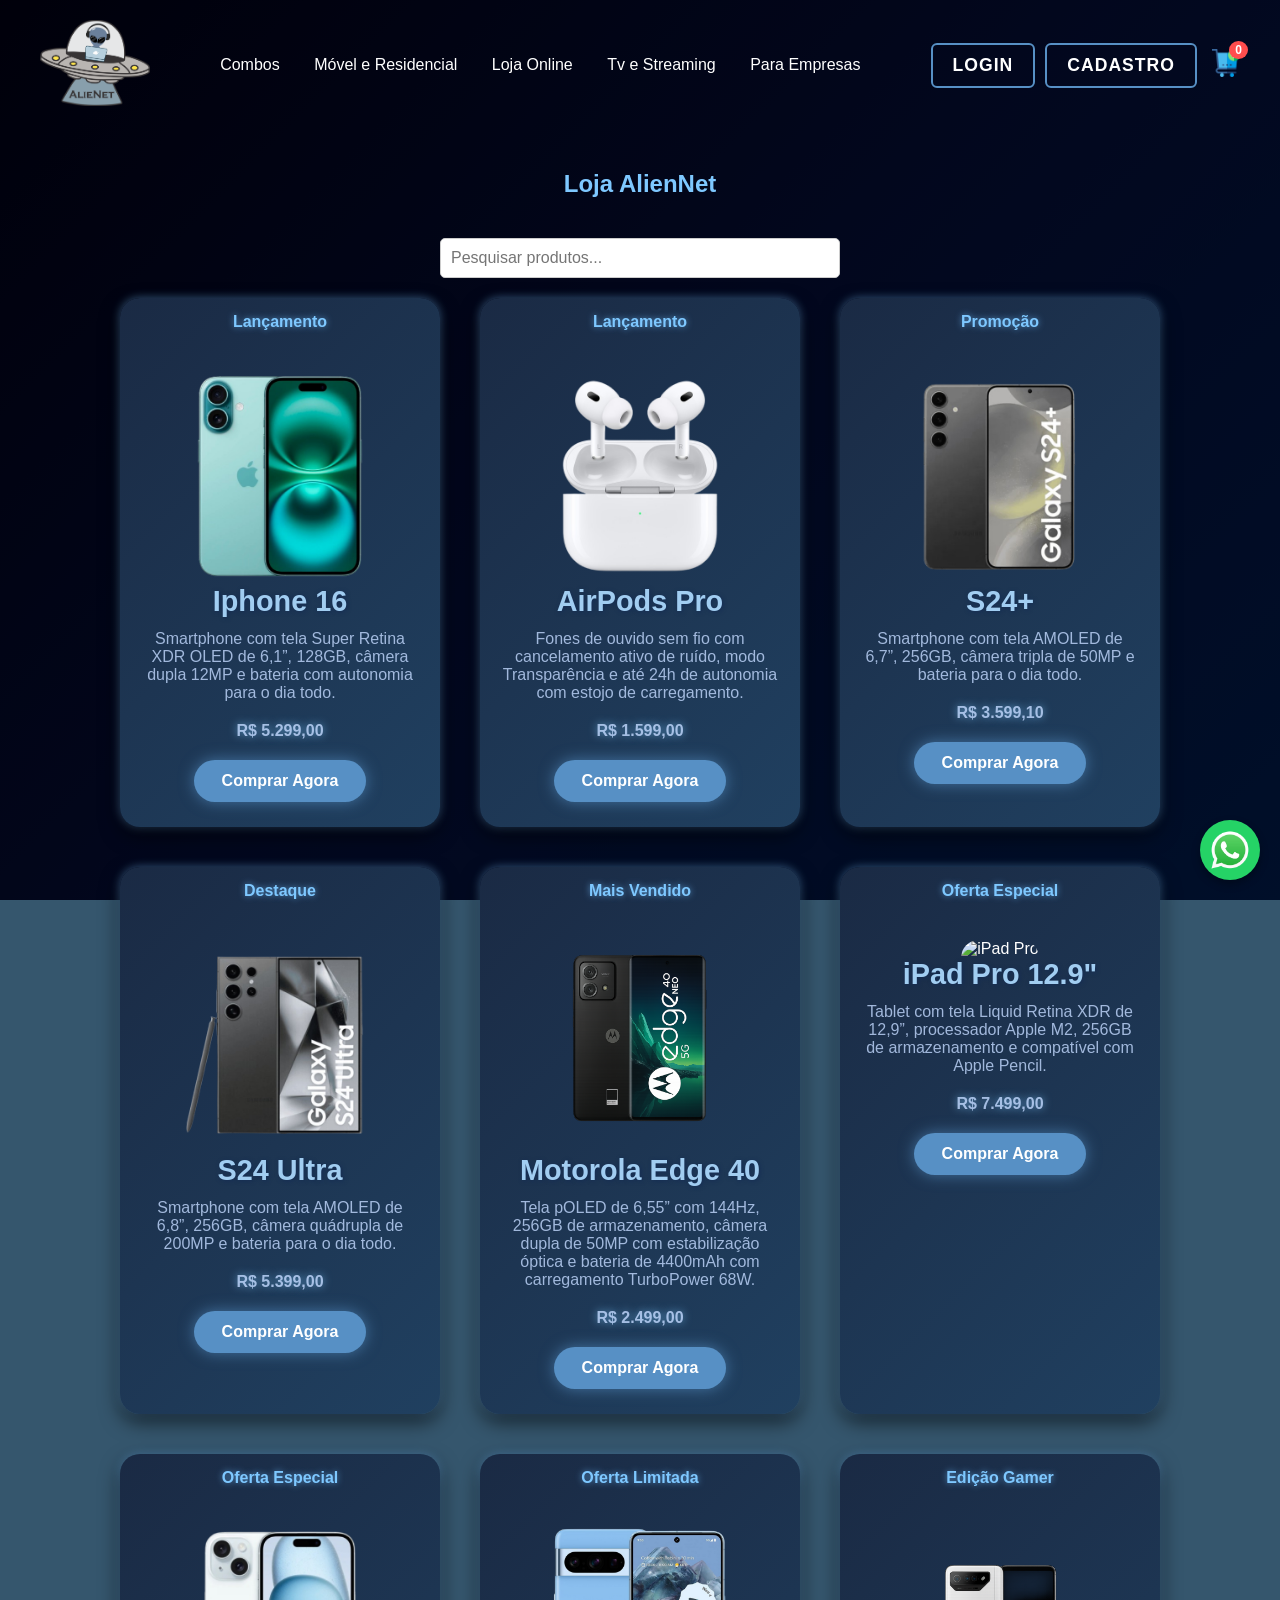
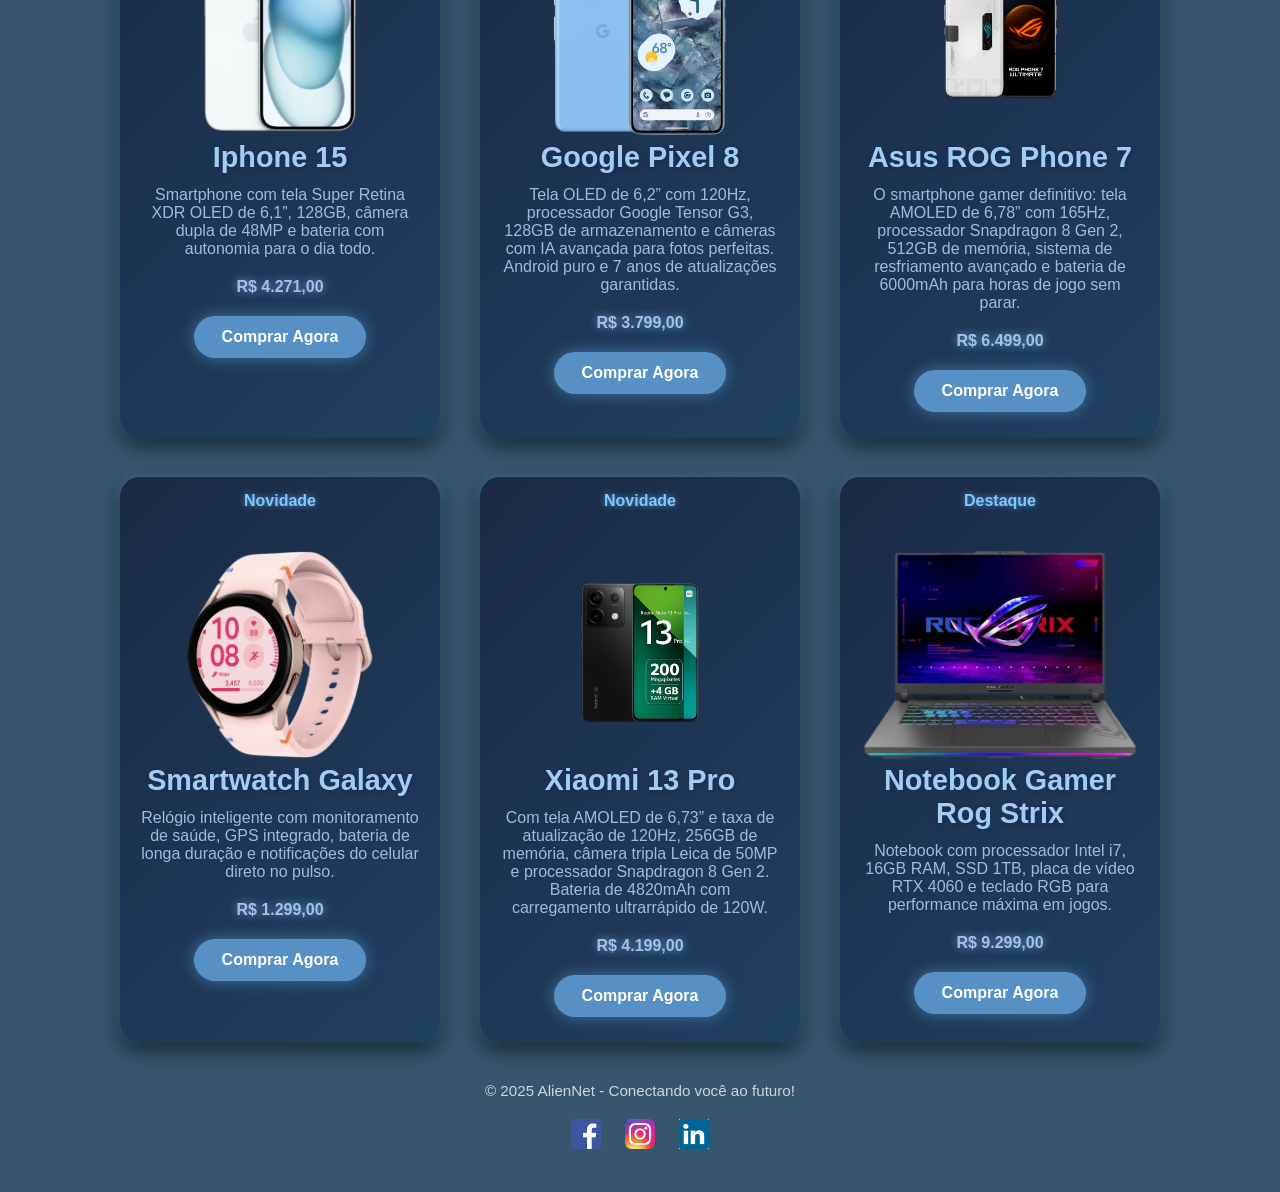
==== celulares.html @ 900efec1 "primeiro commit projeto limpo" ====
<!DOCTYPE html>
<html lang="pt-BR">

<head>
    <meta charset="UTF-8" />
    <meta name="viewport" content="width=device-width, initial-scale=1" />
    <title>AlieNet - Loja de Celulares</title>
    <link rel="stylesheet" href="celulares.css" />
</head>

<body>

    <header>
        <a href="index.html" class="voltar-home">
            <img src="imagens/logo-alienet.png" alt="Voltar para a página inicial" />
        </a>

        <nav>
            <a href="combos.html">Combos</a>
            <a href="internet-movel-residencial.html">Móvel e Residencial</a>
            <a href="celulares.html">Loja Online</a>
            <a href="tv-e-streaming.html">Tv e Streaming</a>
            <a href="para-empresas.html">Para Empresas</a>
        </nav>

        <div class="login-carrinho">
            <div class="login">
                <a href="login.html">Login</a>
                <a href="cadastro.html">Cadastro</a>
            </div>
            <a href="carrinho.html" class="carrinho-link">
                <img src="imagens/order.png" alt="Carrinho" class="icone-carrinho">
                <span id="badgeCarrinho">0</span>
            </a>
        </div>
    </header>


    <section class="shopping-celulares">
        <h1 style="text-align:center; margin: 40px 0; color:#7ec8ff; font-weight:900;">Loja AlienNet</h1>

        <!-- Campo de busca -->
        <div class="filtro-produtos" style="text-align:center; margin-bottom:20px;">
            <input type="text" id="buscaProduto" placeholder="Pesquisar produtos..."
                style="padding:10px; width:80%; max-width:400px; font-size:1rem; border-radius:5px; border:1px solid #ccc;">
        </div>

        <div class="container">
            <!-- Celulares -->
            <div class="plano-wrapper">
                <div class="promocao">Lançamento</div>
                <div class="plano">
                    <img src="imagens/iphone-16.png" alt="Iphone 16" />
                    <h2>Iphone 16</h2>
                    <p>Smartphone com tela Super Retina XDR OLED de 6,1”, 128GB, câmera dupla 12MP e bateria com
                        autonomia para o dia todo.</p>
                    <p class="preco">R$ 5.299,00</p>
                    <a href="pagamento.html" class="botao">Comprar Agora</a>
                </div>
            </div>

            <div class="plano-wrapper">
                <div class="promocao">Lançamento</div>
                <div class="plano">
                    <img src="imagens/airpods-pro.png" alt="AirPods Pro" />
                    <h2>AirPods Pro</h2>
                    <p>Fones de ouvido sem fio com cancelamento ativo de ruído, modo Transparência e até 24h de
                        autonomia com estojo de carregamento.</p>
                    <p class="preco">R$ 1.599,00</p>
                    <a href="pagamento.html" class="botao">Comprar Agora</a>
                </div>
            </div>

            <div class="plano-wrapper">
                <div class="promocao">Promoção</div>
                <div class="plano">
                    <img src="imagens/s24plus.png" alt="S24+" />
                    <h2>S24+</h2>
                    <p>Smartphone com tela AMOLED de 6,7”, 256GB, câmera tripla de 50MP e bateria para o dia todo.</p>
                    <p class="preco">R$ 3.599,10</p>
                    <a href="pagamento.html" class="botao">Comprar Agora</a>
                </div>
            </div>

            <div class="plano-wrapper">
                <div class="promocao">Destaque</div>
                <div class="plano">
                    <img src="imagens/s24-ultra.png" alt="S24 Ultra" />
                    <h2>S24 Ultra</h2>
                    <p>Smartphone com tela AMOLED de 6,8”, 256GB, câmera quádrupla de 200MP e bateria para o dia todo.
                    </p>
                    <p class="preco">R$ 5.399,00</p>
                    <a href="pagamento.html" class="botao">Comprar Agora</a>
                </div>
            </div>


            <div class="plano-wrapper">
                <div class="promocao">Mais Vendido</div>
                <div class="plano">
                    <img src="imagens/motorola-edge-40.png" alt="Motorola Edge 40" />
                    <h2>Motorola Edge 40</h2>
                    <p>Tela pOLED de 6,55” com 144Hz, 256GB de armazenamento, câmera dupla de 50MP com estabilização
                        óptica e bateria de 4400mAh com carregamento TurboPower 68W.</p>
                    <p class="preco">R$ 2.499,00</p>
                    <a href="pagamento.html" class="botao">Comprar Agora</a>
                </div>
            </div>

            <div class="plano-wrapper">
                <div class="promocao">Oferta Especial</div>
                <div class="plano">
                    <img src="imagens/iPad-pro-12.9.png" alt="iPad Pro" />
                    <h2>iPad Pro 12.9"</h2>
                    <p>Tablet com tela Liquid Retina XDR de 12,9”, processador Apple M2, 256GB de armazenamento e
                        compatível com Apple Pencil.</p>
                    <p class="preco">R$ 7.499,00</p>
                    <a href="pagamento.html" class="botao">Comprar Agora</a>
                </div>
            </div>

            <div class="plano-wrapper">
                <div class="promocao">Oferta Especial</div>
                <div class="plano">
                    <img src="imagens/iphone-15.png" alt="Iphone 15" />
                    <h2>Iphone 15</h2>
                    <p>Smartphone com tela Super Retina XDR OLED de 6,1”, 128GB, câmera dupla de 48MP e bateria com
                        autonomia para o dia todo.</p>
                    <p class="preco">R$ 4.271,00</p>
                    <a href="pagamento.html" class="botao">Comprar Agora</a>
                </div>
            </div>

            <div class="plano-wrapper">
                <div class="promocao">Oferta Limitada</div>
                <div class="plano">
                    <img src="imagens/google-pixel-8.png" alt="Google Pixel 8" />
                    <h2>Google Pixel 8</h2>
                    <p>Tela OLED de 6,2” com 120Hz, processador Google Tensor G3, 128GB de armazenamento e câmeras com
                        IA avançada para fotos perfeitas. Android puro e 7 anos de atualizações garantidas.</p>
                    <p class="preco">R$ 3.799,00</p>
                    <a href="pagamento.html" class="botao">Comprar Agora</a>
                </div>
            </div>

            <div class="plano-wrapper">
                <div class="promocao">Edição Gamer</div>
                <div class="plano">
                    <img src="imagens/asus-rog-phone7.png" alt="Asus ROG Phone 7" />
                    <h2>Asus ROG Phone 7</h2>
                    <p>O smartphone gamer definitivo: tela AMOLED de 6,78” com 165Hz, processador Snapdragon 8 Gen 2,
                        512GB de memória, sistema de resfriamento avançado e bateria de 6000mAh para horas de jogo sem
                        parar.</p>
                    <p class="preco">R$ 6.499,00</p>
                    <a href="pagamento.html" class="botao">Comprar Agora</a>
                </div>
            </div>


            <div class="plano-wrapper">
                <div class="promocao">Novidade</div>
                <div class="plano">
                    <img src="imagens/smartwatch-galaxy.png" alt="Smartwatch Galaxy" />
                    <h2>Smartwatch Galaxy</h2>
                    <p>Relógio inteligente com monitoramento de saúde, GPS integrado, bateria de longa duração e
                        notificações do celular direto no pulso.</p>
                    <p class="preco">R$ 1.299,00</p>
                    <a href="pagamento.html" class="botao">Comprar Agora</a>
                </div>
            </div>
            <div class="plano-wrapper">

                <div class="promocao">Novidade</div>
                <div class="plano">
                    <img src="imagens/xiaomi-13-pro.png" alt="Xiaomi 13 Pro" />
                    <h2>Xiaomi 13 Pro</h2>
                    <p>Com tela AMOLED de 6,73” e taxa de atualização de 120Hz, 256GB de memória, câmera tripla Leica de
                        50MP e processador Snapdragon 8 Gen 2. Bateria de 4820mAh com carregamento ultrarrápido de 120W.
                    </p>
                    <p class="preco">R$ 4.199,00</p>
                    <a href="pagamento.html" class="botao">Comprar Agora</a>
                </div>
            </div>

            <div class="plano-wrapper">
                <div class="promocao">Destaque</div>
                <div class="plano">
                    <img src="imagens/notebook-gamer.png" alt="Notebook Gamer" />
                    <h2>Notebook Gamer Rog Strix</h2>
                    <p>Notebook com processador Intel i7, 16GB RAM, SSD 1TB, placa de vídeo RTX 4060 e teclado RGB para
                        performance máxima em jogos.</p>
                    <p class="preco">R$ 9.299,00</p>
                    <a href="pagamento.html" class="botao">Comprar Agora</a>
                </div>
            </div>
        </div>

    </section>




    </div>

    <section>
        <a href="https://web.whatsapp.com/" class="botao-suporte" target="_blank">
            <img src="imagens/logo-whatsapp.png" alt="logo-alienet">
        </a>
    </section>

    </section>

    <footer>
        <p>&copy; 2025 AlienNet - Conectando você ao futuro!</p>
        <div class="redes-sociais">
            <a href="https://www.facebook.com/login/?locale=pt_BR" target="_blank">
                <img src="imagens/facebook-logo.png" alt="Facebook" />
            </a>
            <a href="https://www.instagram.com/accounts/login/" target="_blank">
                <img src="imagens/logo-instagram.png" alt="Instagram" />
            </a>
            <a href="https://www.linkedin.com/home" target="_blank">
                <img src="imagens/logo-linkedin.png" alt="LinkedIn" />
            </a>
        </div>
    </footer>

    <script>
        document.addEventListener('DOMContentLoaded', () => {
            const input = document.getElementById('buscaProduto');
            if (!input) return; // se não existir, nada a fazer

            // pega todos os cards de produto
            const produtos = Array.from(document.querySelectorAll('.plano-wrapper'));

            // função que normaliza string: remove acentos e deixa minúscula
            function normalizeText(str) {
                return (str || '')
                    .normalize('NFD')                // separa letras + diacríticos
                    .replace(/[\u0300-\u036f]/g, '') // remove diacríticos
                    .toLowerCase()
                    .trim();
            }

            input.addEventListener('input', () => {
                const termo = normalizeText(input.value);

                produtos.forEach(card => {
                    // procura o título em h1..h6 dentro do card (fallback geral)
                    const tituloEl = card.querySelector('h1, h2, h3, h4, h5, h6');
                    // se não encontrar título, tenta um seletor alternativo (ex.: .plano h2)
                    const tituloText = tituloEl
                        ? tituloEl.textContent
                        : (card.querySelector('.plano')?.textContent || card.textContent);

                    const nome = normalizeText(tituloText);

                    // mostra se o nome incluir o termo; se campo vazio mostra tudo
                    if (termo === '' || nome.includes(termo)) {
                        card.style.display = '';
                    } else {
                        card.style.display = 'none';
                    }
                });
            });
        });
    </script>

    <script>
        document.addEventListener('DOMContentLoaded', () => {
            const badgeCarrinho = document.getElementById('badgeCarrinho');

            function atualizarBadge() {
                const carrinho = JSON.parse(localStorage.getItem('carrinho')) || [];
                badgeCarrinho.textContent = carrinho.length;
            }

            atualizarBadge();

            // Seleciona todos os botões "Comprar Agora"
            const botoesComprar = document.querySelectorAll('.plano-wrapper .botao');

            botoesComprar.forEach(btn => {
                btn.addEventListener('click', (e) => {
                    e.preventDefault();

                    const card = btn.closest('.plano-wrapper');
                    const nome = card.querySelector('h2').textContent;
                    const descricao = card.querySelector('p').textContent;
                    const preco = card.querySelector('.preco').textContent;

                    const carrinho = JSON.parse(localStorage.getItem('carrinho')) || [];
                    carrinho.push({ nome, descricao, preco });
                    localStorage.setItem('carrinho', JSON.stringify(carrinho));

                    atualizarBadge();
                    alert(`${nome} adicionado ao carrinho!`);
                });
            });
        });

    </script>



<script src="usuario.js"></script>
</body>

</html>
---- celulares.css ----
/* Reset básico */
* {
    margin: 0;
    padding: 0;
    box-sizing: border-box;
    font-family: 'Segoe UI', Tahoma, Geneva, Verdana, sans-serif;
}

html,
body {
    height: 100%;
    position: relative;
    /* necessário para ::before */
}

body {
    background: linear-gradient(135deg, #000010, #0a0f2d, #001f3f);
    color: #fff;
    background-blend-mode: overlay;
    background-color: rgba(2, 44, 73, 0.8);
    position: relative;
    /* Necessário para ::before funcionar */
    min-height: 100%;
    background-repeat: no-repeat;
    background-attachment: fixed;
}

/* Fundo com imagem e textura animada de estrelas */
body::before {
    content: "";
    position: fixed;
    /* mantém no viewport */
    top: 0;
    left: 0;
    width: 100%;
    height: 100%;
    background:
        url('https://www.transparenttextures.com/patterns/stardust.png') repeat;
    z-index: -1;
    animation: stars 100s linear infinite;
}

/* Animação da textura de estrelas */
@keyframes stars {
    from {
        background-position: 0 0, 0 0;
    }

    to {
        background-position: 10000px 5000px, 0 0;
    }
}


/* Cabeçalho (Nav Bar) */
header {
    display: flex;
    justify-content: space-between;
    align-items: center;
    padding: 20px 40px;
    position: relative;
    z-index: 10;
    width: 100%;
    /* Garantir que ocupe a largura total */
}

/* Logo */
.logo img {
    width: 110px;
}

/* Navegação */

nav a {
    color: #fff;
    text-decoration: none;
    padding: 10px 15px;
    border-radius: 6px;
    transition: all 0.3s ease;
    position: relative;
}

/* Efeito Neon nas opções do menu (linha abaixo) */
nav a::after {
    content: '';
    position: absolute;
    bottom: -5px;
    /* Coloca a linha abaixo do texto */
    left: 0;
    width: 100%;
    height: 3px;
    background: #7ec8ff;
    border-radius: 3px;
    transform: scaleX(0);
    transform-origin: left;
    transition: transform 0.3s ease-in-out;
}

nav a:hover {
    color: #7ec8ff;
    text-shadow: 0 0 10px #7ec8ff, 0 0 20px #7ec8ff, 0 0 30px #7ec8ff;
    background-color: transparent;
    /* Fundo transparente ao passar o mouse */
}

/* Mostrar o efeito neon abaixo do texto */
nav a:hover::after {
    transform: scaleX(1);
    transform-origin: right;
}



/* Logo (Voltar para a Home) */
.voltar-home img {
    width: 110px;
    transition: transform 0.3s ease, text-shadow 0.3s ease, box-shadow 0.3s ease;
}

/* Efeito Neon no hover para a logo (mesmo efeito da navbar) */
.voltar-home img:hover {
    transform: scale(1.1);
    cursor: pointer;

}

/* Login / Cadastro */
.login {
    display: flex;
    gap: 10px;
}

.login a {
    color: #fff;
    text-decoration: none;
    padding: 10px 20px;
    border: 2px solid #5790c5;
    border-radius: 6px;
    transition: all 0.3s ease;
    position: relative;
    font-size: 1.1rem;
    font-weight: 600;
    text-transform: uppercase;
    letter-spacing: 1px;
    background-color: transparent;
}

/* ===== Dropdown de usuário ===== */
.usuario-dropdown {
    position: relative;
    display: flex;
    flex-direction: column;
    align-items: center;
    cursor: pointer;
    font-size: 14px;
}

.icone-usuario {
    width: 50px;
    height: 50px;
    border-radius: 50%;
    margin-bottom: 5px;
    border: 2px solid #5790c5;
}

.dropdown-menu {
    display: none;
    position: absolute;
    top: 100%;
    left: 50%;
    transform: translateX(-50%);
    background-color: #1b2735;
    border: 1px solid #5790c5;
    box-shadow: 0 4px 12px rgba(0, 0, 0, 0.3);
    border-radius: 8px;
    overflow: hidden;
    z-index: 1000;
    min-width: 140px;
    text-align: center;
}

.dropdown-menu a {
    display: block;
    padding: 10px;
    color: #c3d9ff;
    text-decoration: none;
    transition: background 0.2s, color 0.2s;
}

.dropdown-menu a:hover {
    background-color: #5790c5;
    color: #0a1e38;
}

.dropdown-menu.show {
    display: block;
}


/* Efeito Neon no hover para os botões de Login e Cadastro */
.login a:hover {
    background-color: transparent;
    color: #7ec8ff;
    text-shadow: 0 0 10px #7ec8ff, 0 0 20px #7ec8ff, 0 0 30px #7ec8ff;
    box-shadow: 0 0 10px #7ec8ff, 0 0 20px #7ec8ff, 0 0 30px #7ec8ff;
    transform: translateY(-6px);
}

/* Efeito da linha abaixo do texto (semelhante à navbar) */
.login a::after {
    content: '';
    position: absolute;
    bottom: -5px;
    left: 0;
    width: 100%;
    height: 3px;
    background: #7ec8ff;
    border-radius: 3px;
    transform: scaleX(0);
    transform-origin: left;
    transition: transform 0.3s ease-in-out;
}

/* Mostrar a linha de neon abaixo do botão */
.login a:hover::after {
    transform: scaleX(1);
    transform-origin: right;
}

/* Container dos celulares */
.shopping-celulares .container {
    display: flex;
    flex-wrap: wrap;
    justify-content: center;
    gap: 40px;
    padding: 0 40px;
}

/* Card do celular */
.shopping-celulares .plano-wrapper {
    width: 320px;
    background: linear-gradient(135deg, #1a2a44, #204060);
    border-radius: 20px;
    box-shadow:
        0 8px 20px rgba(0, 0, 0, 0.6),
        0 0 10px #5790c5aa;
    transition: transform 0.3s ease, box-shadow 0.3s ease;
    overflow: hidden;
    display: flex;
    flex-direction: column;
    align-items: center;
}

.shopping-celulares .plano-wrapper:hover {
    transform: translateY(-10px);
    box-shadow:
        0 15px 25px rgba(0, 0, 0, 0.7),
        0 0 20px #7ec8ffcc;
}

.shopping-celulares .plano img {
    width: 100%;
    aspect-ratio: 2 / 1.5;
    /* largura:altura proporcional */
    object-fit: contain;
    border-radius: 20px 20px 0 0;
    transition: transform 0.4s ease;
}

.shopping-celulares .plano img:hover {
    transform: scale(1.05);
}


/* Conteúdo do card */
.shopping-celulares .plano {
    padding: 25px 20px;
    text-align: center;
    flex-grow: 1;
}

.shopping-celulares .plano h2 {
    font-family: 'Segoe UI Black', 'Segoe UI', Tahoma, Geneva, Verdana, sans-serif;
    font-weight: 900;
    color: #a1cdf1;
    font-size: 1.8rem;
    margin-bottom: 12px;
    text-shadow: 1px 1px 4px #142c54;
}

.shopping-celulares .plano p {
    font-size: 1rem;
    margin-bottom: 20px;
    color: #c3d9ffcc;
}

.shopping-celulares .preco {
    font-size: 1.6rem;
    font-weight: 700;
    color: #7ec8ff;
    text-shadow: 0 0 8px #7ec8ffbb;
    margin-bottom: 18px;
}

/* Botão comprar */
.shopping-celulares .botao {
    background: #5790c5;
    padding: 12px 28px;
    font-weight: 700;
    border-radius: 30px;
    box-shadow: 0 0 15px #5790c5aa;
    transition: background 0.4s ease, box-shadow 0.4s ease;
    color: white;
    text-decoration: none;
    display: inline-block;
}

.shopping-celulares .botao:hover {
    background: #7ec8ff;
    box-shadow:
        0 0 20px #7ec8ff,
        0 0 30px #7ec8ff;
    color: #0a1e38;
}

/* Promoção no topo do card */
.shopping-celulares .promocao {
    color: #7ec8ff;
    font-weight: 700;
    font-size: 1rem;
    padding: 15px 0;
    border-radius: 20px 20px 0 0;
    text-shadow: 0 0 6px #5790c5;
}

/* Botão do Suporte */
.botao-suporte {
    position: fixed;
    bottom: 20px;
    right: 20px;
    background-color: #25D366;
    /* verde oficial WhatsApp */
    color: white;
    border: none;
    border-radius: 50%;
    width: 60px;
    height: 60px;
    display: flex;
    align-items: center;
    justify-content: center;
    box-shadow: 0 4px 8px rgba(0, 0, 0, 0.3);
    text-decoration: none;
    transition: background-color 0.3s ease;
}

.botao-suporte:hover {
    background-color: #1ebe57;
    /* verde um pouco mais escuro no hover */
}

.botao-suporte img {
    width: 40px;
    height: 40px;
}

/* Rodapé */
footer {
    color: #cbd5e0;
    text-align: center;
    padding: 40px 20px;
    font-size: 0.95rem;
    background: url('https://www.transparenttextures.com/patterns/stardust.png');
    animation: stars 100s linear infinite;
}

/* alterações feitas */
footer p {
    margin-bottom: 20px;
}

footer .redes-sociais a {
    margin: 0 10px;
    display: inline-block;
    transition: transform 0.3s ease;
}

footer .redes-sociais img {
    width: 30px;
    height: 30px;
}

footer .redes-sociais a:hover {
    transform: scale(1.1);
}

/* Responsividade */
@media (max-width: 768px) {
    header {
        flex-direction: column;
        align-items: flex-start;
    }

    nav {
        justify-content: flex-start;
        flex-direction: column;
        align-items: flex-start;
        gap: 5px;
    }

    .login {
        flex-direction: column;
        align-items: flex-start;
    }

    .shopping-celulares .container {
        padding: 10px;
        gap: 30px;
    }

    .shopping-celulares .plano-wrapper {
        width: 90%;
    }

    .shopping-celulares .plano img {
        height: 180px;
    }
}

.login-carrinho {
    display: flex;
    align-items: center;
    gap: 15px;
}

.carrinho-link {
    position: relative;
    display: inline-block;
}

.icone-carrinho {
    width: 28px;
    height: 28px;
}

#badgeCarrinho {
    position: absolute;
    top: -8px;
    right: -8px;
    background-color: #ff4d4d;
    color: #fff;
    font-size: 0.75rem;
    font-weight: bold;
    padding: 2px 6px;
    border-radius: 50%;
}
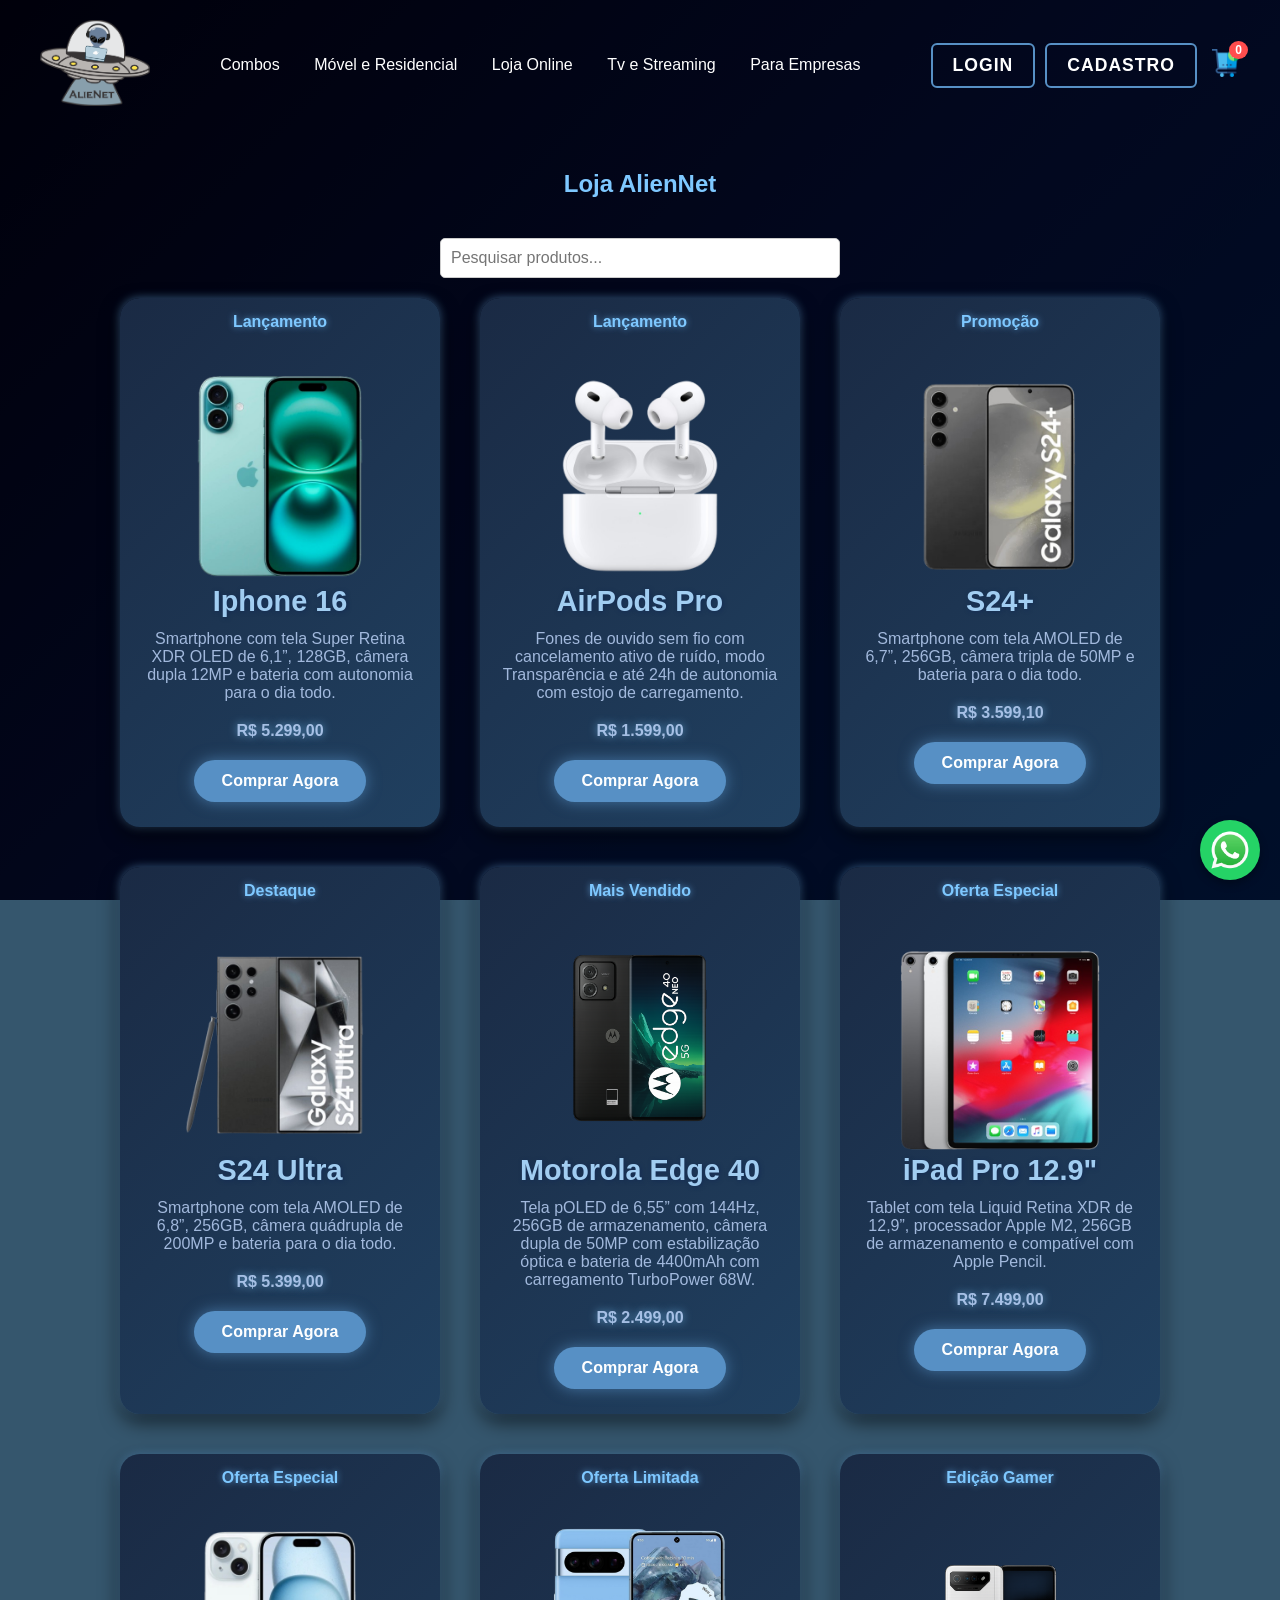
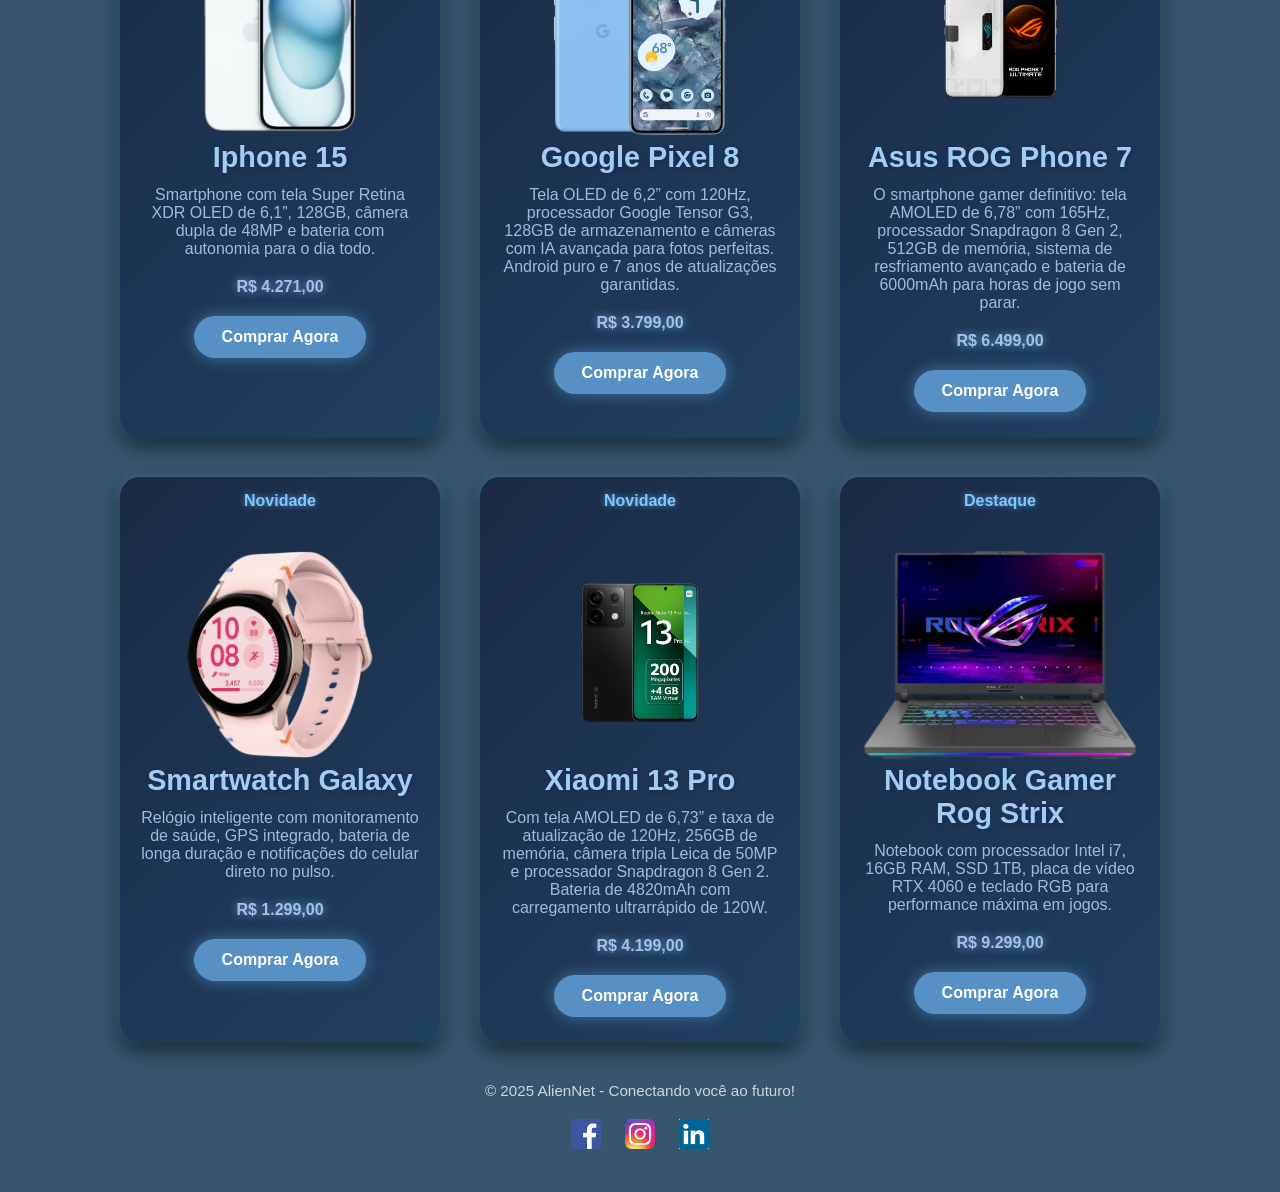
==== commit 60ce3893: "foto perfil correcao" ====
--- a/celulares.html
+++ b/celulares.html
@@ -110,7 +110,7 @@
             <div class="plano-wrapper">
                 <div class="promocao">Oferta Especial</div>
                 <div class="plano">
-                    <img src="imagens/iPad-pro-12.9.png" alt="iPad Pro" />
+                    <img src="imagens/ipad-pro-12.9.png" alt="iPad Pro" />
                     <h2>iPad Pro 12.9"</h2>
                     <p>Tablet com tela Liquid Retina XDR de 12,9”, processador Apple M2, 256GB de armazenamento e
                         compatível com Apple Pencil.</p>
